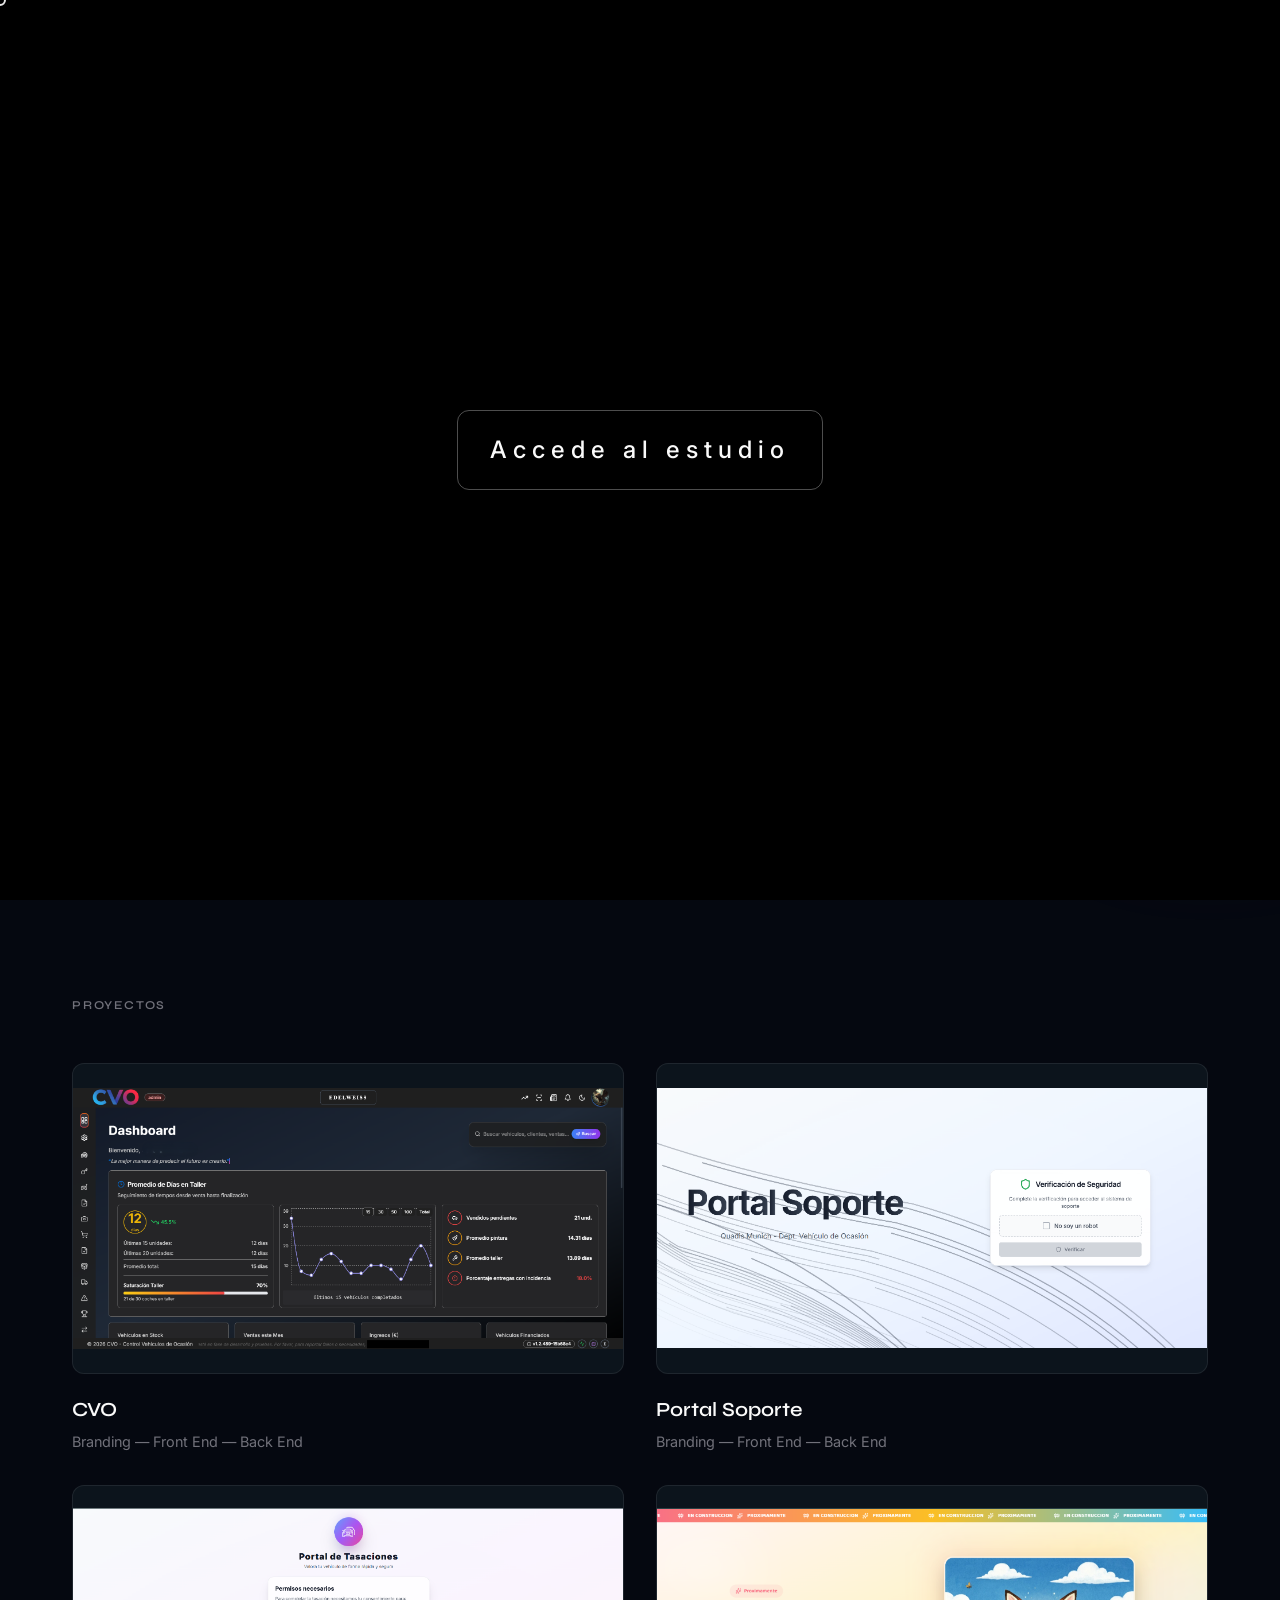
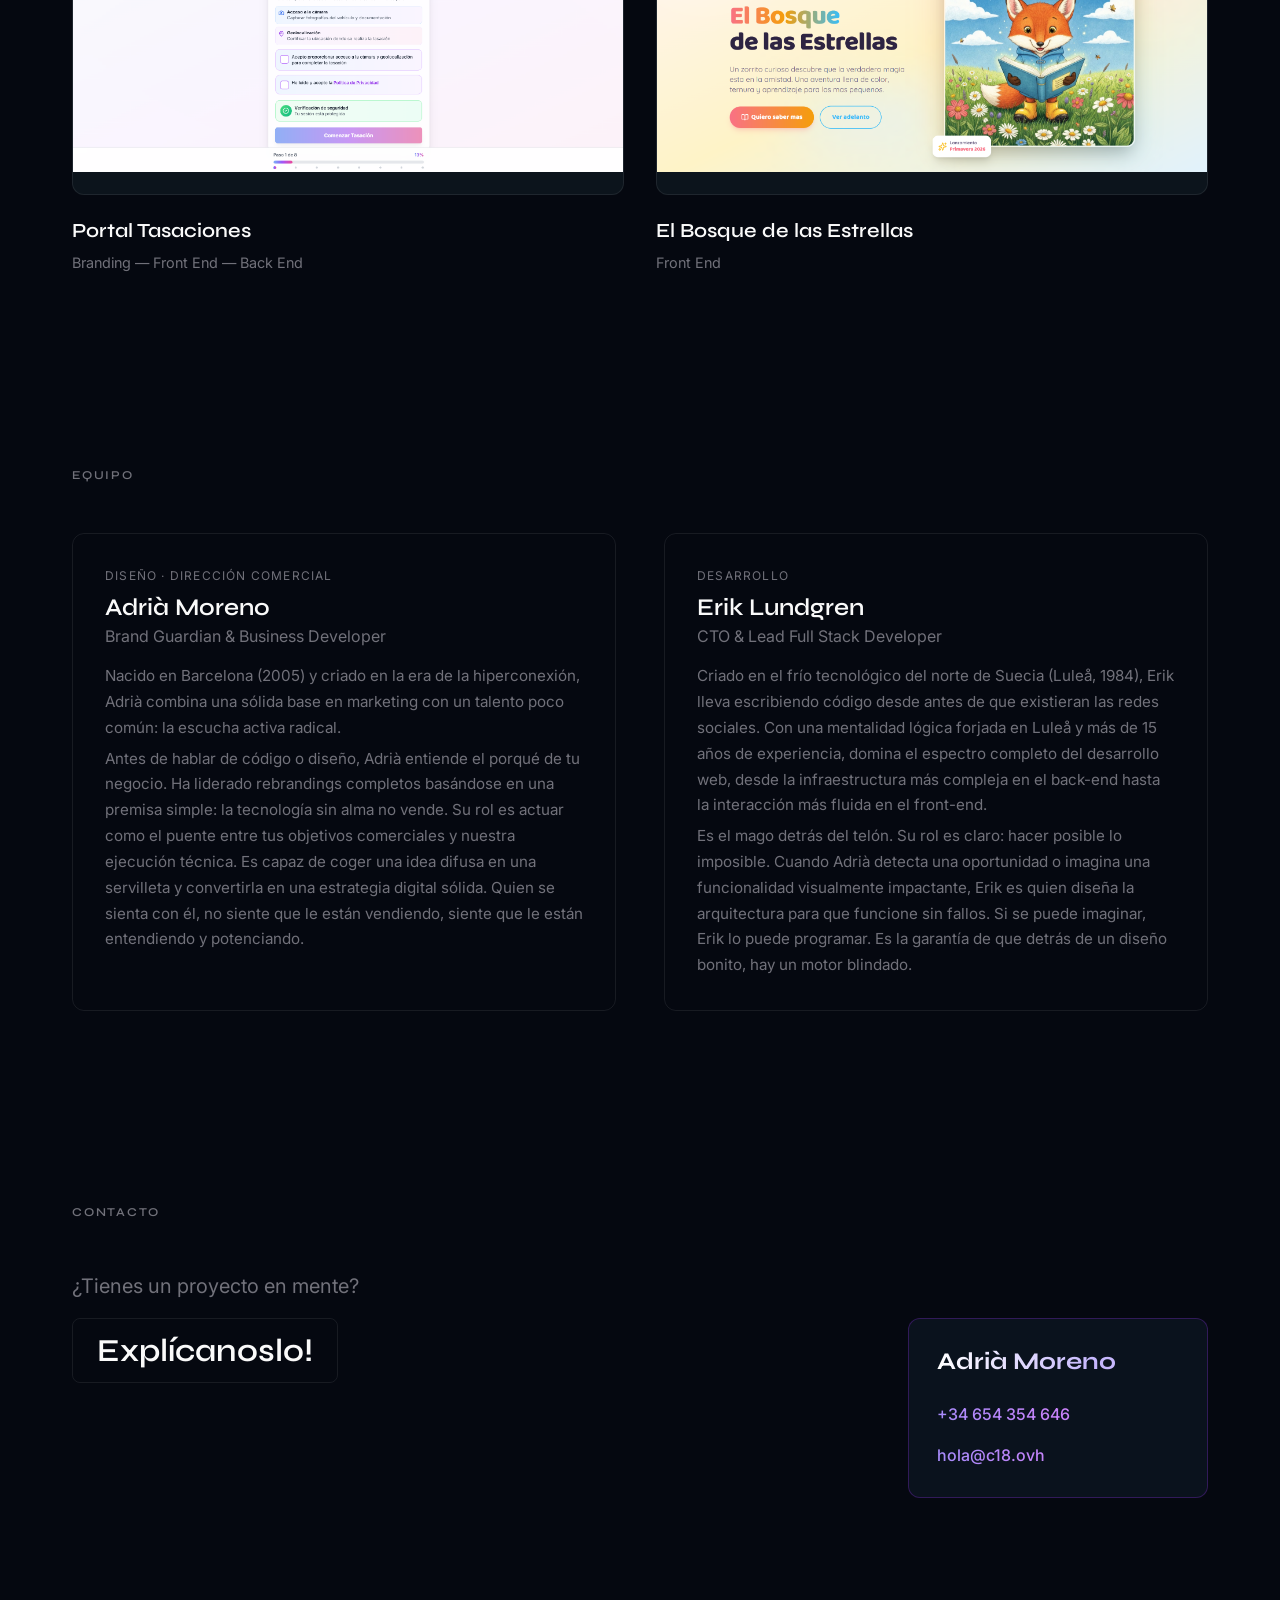
==== index.html @ 1d56a9d2 "Initial commit: portfolio C18 Co-authored-by: Cursor <cursoragent@cursor.com>" ====
<!DOCTYPE html>
<html lang="es">
<head>
  <meta charset="UTF-8">
  <meta name="viewport" content="width=device-width, initial-scale=1.0">
  <title>C18 — Diseño & Desarrollo</title>
  <meta name="description" content="C18. Diseño web por Adrià Moreno. Desarrollo por Erik Lundgren.">
  <link rel="preconnect" href="https://fonts.googleapis.com">
  <link rel="preconnect" href="https://fonts.gstatic.com" crossorigin>
  <link href="https://fonts.googleapis.com/css2?family=Syne:wght@400;500;600;700&family=Inter:wght@400;500&display=swap" rel="stylesheet">
  <link rel="stylesheet" href="styles.css">
</head>
<body id="glitchTarget">
  <div class="smoke-effect" aria-hidden="true">
    <span class="smoke-puff smoke-puff--1"></span>
    <span class="smoke-puff smoke-puff--2"></span>
    <span class="smoke-puff smoke-puff--3"></span>
    <span class="smoke-puff smoke-puff--4"></span>
    <span class="smoke-puff smoke-puff--5"></span>
  </div>
  <div class="cursor" id="cursor"></div>
  <div class="start-overlay" id="startOverlay">
    <video class="start-overlay__video" id="introVideo" muted playsinline loop>
      <source src="intro.mp4" type="video/mp4">
    </video>
    <span class="start-overlay__text">Accede al estudio</span>
  </div>

  <audio id="bgMusic" loop>
    <source src="before_the_dawn.mp3" type="audio/mpeg">
  </audio>

  <div class="audio-controls">
    <button type="button" class="audio-theme-toggle" id="themeToggle" aria-label="Cambiar tema día/noche" title="Modo día / Modo noche">
      <span class="audio-theme-toggle__sun" aria-hidden="true">
        <svg width="16" height="16" viewBox="0 0 24 24" fill="none" stroke="currentColor" stroke-width="2"><circle cx="12" cy="12" r="4"/><path d="M12 2v2M12 20v2M4.93 4.93l1.41 1.41M17.66 17.66l1.41 1.41M2 12h2M20 12h2M6.34 17.66l-1.41 1.41M19.07 4.93l-1.41 1.41"/></svg>
      </span>
      <span class="audio-theme-toggle__moon" aria-hidden="true">
        <svg width="16" height="16" viewBox="0 0 24 24" fill="none" stroke="currentColor" stroke-width="2"><path d="M21 12.79A9 9 0 1 1 11.21 3 7 7 0 0 0 21 12.79z"/></svg>
      </span>
    </button>
    <span class="audio-datetime" id="audioDateTime" aria-hidden="true">00/00/0000 00:00:00:000</span>
    <a href="#" class="audio-login" aria-label="Login">
      <span class="audio-login__icon">
        <svg width="14" height="14" viewBox="0 0 24 24" fill="none" stroke="currentColor" stroke-width="2" stroke-linecap="round" stroke-linejoin="round">
          <path d="M20 21v-2a4 4 0 0 0-4-4H8a4 4 0 0 0-4 4v2"/>
          <circle cx="12" cy="7" r="4"/>
        </svg>
      </span>
      <span class="audio-login__text">Login</span>
    </a>
    <button type="button" class="audio-toggle" id="playBtn" aria-label="Reproducir / Pausar música" title="Reproducir / Pausar música">
      <span class="audio-toggle__play"><span class="audio-toggle__icon">▶</span> Reproducir</span>
      <span class="audio-toggle__pause"><span class="audio-toggle__icon">⏸</span> Pausar</span>
    </button>
    <div class="audio-volume">
      <span class="audio-volume__icon">🔊</span>
      <input type="range" class="audio-volume__slider" id="volumeSlider" min="0" max="100" value="3">
    </div>
  </div>

  <header class="header">
    <a href="#" class="logo">C18</a>
    <nav class="nav">
      <a href="#proyectos" data-section="proyectos">Proyectos</a>
      <a href="#equipo" data-section="equipo">Equipo</a>
      <a href="#contacto" data-section="contacto">Contacto</a>
    </nav>
  </header>

  <main>
    <section class="hero">
      <div class="hero__content">
        <div class="hero__text">
          <h1 class="hero__title">C18</h1>
          <p class="hero__tagline">Diseño & Desarrollo digital</p>
          <p class="hero__desc">Impulsa. Conecta. Escala.</p>
          <p class="hero__desc">En C18, traducimos las necesidades de tu negocio al lenguaje del éxito digital. Olvida los tecnicismos; nosotros nos encargamos de la maquinaria para que tú solo te preocupes de crecer. Soluciones web 100% a medida, diseñadas no solo para ser vistas, sino para convencer.</p>
          <p class="hero__desc">C18: Donde tu negocio se hace grande.</p>
          <a href="#proyectos" class="hero__cta">Ver proyectos</a>
        </div>
        <div class="hero__cloud" id="heroCloud" aria-hidden="true"></div>
      </div>
    </section>

    <section id="proyectos" class="proyectos">
      <h2 class="section__title">Proyectos</h2>
      <div class="proyectos__grid">
        <a href="https://www.controlvo.ovh" class="proyecto" target="_blank" rel="noopener">
          <div class="proyecto__img">
            <img src="images/proyecto-cvo.png" alt="Captura CVO - controlvo.ovh" onerror="this.onerror=null;this.style.display='none';if(this.nextElementSibling)this.nextElementSibling.style.display='block'">
            <div class="proyecto__placeholder" style="display:none"></div>
          </div>
          <h3 class="proyecto__titulo">CVO</h3>
          <p class="proyecto__desc">Branding — Front End — Back End</p>
        </a>
        <a href="https://www.controlvo.ovh/soporte" class="proyecto" target="_blank" rel="noopener">
          <div class="proyecto__img">
            <img src="images/proyecto-soporte.png" alt="Captura Portal Soporte - controlvo.ovh/soporte" onerror="this.onerror=null;this.style.display='none';if(this.nextElementSibling)this.nextElementSibling.style.display='block'">
            <div class="proyecto__placeholder" style="display:none"></div>
          </div>
          <h3 class="proyecto__titulo">Portal Soporte</h3>
          <p class="proyecto__desc">Branding — Front End — Back End</p>
        </a>
        <a href="https://controlvo.ovh/tasacion/wa7jt6wu" class="proyecto" target="_blank" rel="noopener">
          <div class="proyecto__img">
            <img src="images/proyecto-tasaciones.png" alt="Captura Portal Tasaciones - controlvo.ovh" onerror="this.onerror=null;this.style.display='none';if(this.nextElementSibling)this.nextElementSibling.style.display='block'">
            <div class="proyecto__placeholder" style="display:none"></div>
          </div>
          <h3 class="proyecto__titulo">Portal Tasaciones</h3>
          <p class="proyecto__desc">Branding — Front End — Back End</p>
        </a>
        <a href="https://v0-creative-book-portal.vercel.app/" class="proyecto" target="_blank" rel="noopener">
          <div class="proyecto__img">
            <img src="images/proyecto-bosque.png" alt="El Bosque de las Estrellas" onerror="this.onerror=null;this.style.display='none';if(this.nextElementSibling)this.nextElementSibling.style.display='block'">
            <div class="proyecto__placeholder" style="display:none"></div>
          </div>
          <h3 class="proyecto__titulo">El Bosque de las Estrellas</h3>
          <p class="proyecto__desc">Front End</p>
        </a>
      </div>
    </section>

    <section id="equipo" class="equipo">
      <h2 class="section__title">Equipo</h2>
      <div class="equipo__grid">
        <div class="equipo__card">
          <span class="equipo__rol">Diseño · Dirección comercial</span>
          <h3 class="equipo__nombre">Adrià Moreno</h3>
          <p class="equipo__subtitulo">Brand Guardian & Business Developer</p>
          <p class="equipo__bio">Nacido en Barcelona (2005) y criado en la era de la hiperconexión, Adrià combina una sólida base en marketing con un talento poco común: la escucha activa radical.</p>
          <p class="equipo__bio">Antes de hablar de código o diseño, Adrià entiende el porqué de tu negocio. Ha liderado rebrandings completos basándose en una premisa simple: la tecnología sin alma no vende. Su rol es actuar como el puente entre tus objetivos comerciales y nuestra ejecución técnica. Es capaz de coger una idea difusa en una servilleta y convertirla en una estrategia digital sólida. Quien se sienta con él, no siente que le están vendiendo, siente que le están entendiendo y potenciando.</p>
        </div>
        <div class="equipo__card">
          <span class="equipo__rol">Desarrollo</span>
          <h3 class="equipo__nombre">Erik Lundgren</h3>
          <p class="equipo__subtitulo">CTO & Lead Full Stack Developer</p>
          <p class="equipo__bio">Criado en el frío tecnológico del norte de Suecia (Luleå, 1984), Erik lleva escribiendo código desde antes de que existieran las redes sociales. Con una mentalidad lógica forjada en Luleå y más de 15 años de experiencia, domina el espectro completo del desarrollo web, desde la infraestructura más compleja en el back-end hasta la interacción más fluida en el front-end.</p>
          <p class="equipo__bio">Es el mago detrás del telón. Su rol es claro: hacer posible lo imposible. Cuando Adrià detecta una oportunidad o imagina una funcionalidad visualmente impactante, Erik es quien diseña la arquitectura para que funcione sin fallos. Si se puede imaginar, Erik lo puede programar. Es la garantía de que detrás de un diseño bonito, hay un motor blindado.</p>
        </div>
      </div>
    </section>

    <section id="contacto" class="contacto">
      <h2 class="section__title">Contacto</h2>
      <p class="contacto__texto">¿Tienes un proyecto en mente?</p>
      <div class="contacto__row">
        <button type="button" class="contacto__cta" id="abrirFormulario">Explícanoslo!</button>
        <div class="contacto__card">
          <div class="contacto__card-inner">
            <p class="contacto__card-nombre">Adrià Moreno</p>
            <div class="contacto__card-datos">
              <a href="tel:+34654354646" class="contacto__card-link">+34 654 354 646</a>
              <a href="mailto:hola@c18.ovh" class="contacto__card-link">hola@c18.ovh</a>
            </div>
          </div>
        </div>
      </div>
    </section>

  <div class="form-overlay" id="formOverlay">
    <div class="form-modal" id="formModal">
      <button type="button" class="form-modal__cerrar" id="cerrarFormulario" aria-label="Cerrar">×</button>
      <div class="form-modal__content" id="formContent">
      <h3 class="form-modal__titulo">Cuéntanos tu proyecto</h3>
      <form class="form-contacto" id="formContacto">
        <div class="form__campo">
          <label for="nombre">Nombre / Empresa</label>
          <input type="text" id="nombre" name="nombre" required placeholder="Tu nombre o nombre de la empresa">
        </div>
        <div class="form__campo">
          <label for="email">Email</label>
          <input type="email" id="email" name="email" required placeholder="tu@email.com">
        </div>
        <div class="form__campo">
          <label for="tipoNegocio">Tipo de negocio</label>
          <div class="form__select-wrapper">
            <input type="text" class="form__select-search" id="tipoNegocioSearch" placeholder="Buscar o seleccionar..." autocomplete="off">
            <div class="form__select-options" id="tipoNegocioOptions">
              <div class="form__select-option" data-value="Retail">Retail</div>
              <div class="form__select-option" data-value="E-commerce">E-commerce</div>
              <div class="form__select-option" data-value="Servicios profesionales">Servicios profesionales</div>
              <div class="form__select-option" data-value="Restauración">Restauración</div>
              <div class="form__select-option" data-value="Salud">Salud</div>
              <div class="form__select-option" data-value="Educación">Educación</div>
              <div class="form__select-option" data-value="Inmobiliaria">Inmobiliaria</div>
              <div class="form__select-option" data-value="Tecnología">Tecnología</div>
              <div class="form__select-option" data-value="Agencia / Marketing">Agencia / Marketing</div>
              <div class="form__select-option" data-value="Startup">Startup</div>
              <div class="form__select-option" data-value="Automoción">Automoción</div>
              <div class="form__select-option" data-value="Hostelería">Hostelería</div>
              <div class="form__select-option" data-value="Construcción">Construcción</div>
              <div class="form__select-option" data-value="Otro">Otro</div>
            </div>
          </div>
          <input type="hidden" name="tipoNegocio" id="tipoNegocio" required>
        </div>
        <div class="form__campo form__campo--mensaje">
          <label for="mensaje">Mensaje</label>
          <textarea id="mensaje" name="mensaje" rows="4" required placeholder="Cuéntanos sobre tu proyecto..."></textarea>
        </div>
        <div class="form__captcha">
          <label class="form__captcha-box">
            <input type="checkbox" name="captcha" required>
            <span class="form__captcha-check">✓</span>
            <span class="form__captcha-text">No soy un robot</span>
          </label>
        </div>
        <div class="form__campo form__privacidad">
          <label class="form__privacidad-box">
            <input type="checkbox" name="privacidad" required>
            <span class="form__privacidad-check">✓</span>
            <span class="form__privacidad-text">He leído y acepto la <a href="#" class="form__link">Política de Privacidad</a>.</span>
          </label>
        </div>
        <button type="submit" class="form__enviar">Enviar</button>
      </form>
      </div>
      <div class="form-success" id="formSuccess">
        <div class="form-success__icon">✓</div>
        <p class="form-success__titulo">¡Gracias!</p>
        <p class="form-success__texto">Te contactaremos pronto.</p>
      </div>
    </div>
  </div>
  </main>

  <footer class="footer">
    <span class="footer__logo">C18</span>
    <span class="footer__credits">Impulsa. Conecta. Escala.</span>
    <span class="footer__copy">© <span id="year"></span></span>
  </footer>

  <script src="main.js"></script>
</body>
</html>
---- styles.css ----
/* ─── Variables ─── */
:root {
  --bg: #050810;
  --bg-sea: #08101a;
  --bg-elevated: #0c141c;
  --text: #fafafa;
  --text-muted: #71717a;
  --border: rgba(255, 255, 255, 0.08);
  --accent: #fff;
  --font-display: 'Syne', sans-serif;
  --font-body: 'Inter', -apple-system, sans-serif;
  --transition: 0.2s ease;
}

[data-theme="light"] {
  --bg: #f8fafc;
  --bg-sea: #f1f5f9;
  --bg-elevated: #ffffff;
  --text: #0f172a;
  --text-muted: #64748b;
  --border: rgba(0, 0, 0, 0.1);
  --accent: #0f172a;
}

[data-theme="light"] body::before {
  background:
    radial-gradient(ellipse 120% 80% at 50% 100%, rgba(148, 163, 184, 0.3) 0%, transparent 50%),
    radial-gradient(ellipse 80% 60% at 80% 20%, rgba(148, 163, 184, 0.15) 0%, transparent 40%),
    linear-gradient(180deg, #f1f5f9 0%, #f8fafc 40%, #e2e8f0 100%);
}

[data-theme="light"] .cursor {
  border-color: rgba(15, 23, 42, 0.8);
  box-shadow: 0 0 0 1px rgba(255, 255, 255, 0.9);
}

[data-theme="light"] .cursor.hover {
  border-color: rgba(138, 43, 226, 0.9);
}

[data-theme="light"] .header {
  background: rgba(248, 250, 252, 0.9);
}

[data-theme="light"] .form-overlay {
  background: rgba(248, 250, 252, 0.8);
}

[data-theme="light"] .form-modal {
  background: rgba(255, 255, 255, 0.96);
  border-color: rgba(0, 0, 0, 0.08);
}

[data-theme="light"] .form__select-options {
  background: rgba(255, 255, 255, 0.98);
}

[data-theme="light"] .contacto__card {
  background: rgba(255, 255, 255, 0.95);
}

[data-theme="light"] .start-overlay {
  background: #f8fafc;
}

[data-theme="light"] .form__campo input,
[data-theme="light"] .form__campo textarea {
  background: rgba(15, 23, 42, 0.04);
  border-color: rgba(0, 0, 0, 0.15);
}

[data-theme="light"] .form__captcha-box,
[data-theme="light"] .form__privacidad-box {
  background: rgba(15, 23, 42, 0.04);
  border-color: rgba(0, 0, 0, 0.1);
}

[data-theme="light"] .form__select-option:hover {
  background: rgba(15, 23, 42, 0.06);
}

/* ─── Reset ─── */
*, *::before, *::after {
  box-sizing: border-box;
  margin: 0;
  padding: 0;
}

html {
  scroll-behavior: smooth;
}

body {
  font-family: var(--font-body);
  font-size: 16px;
  line-height: 1.6;
  color: var(--text);
  background: var(--bg);
  -webkit-font-smoothing: antialiased;
  cursor: none;
  position: relative;
}

/* ─── Efecto humo: sale desde la derecha y fluye hacia la izquierda ─── */
.smoke-effect {
  position: fixed;
  top: 0;
  right: 0;
  width: 65%;
  height: 100%;
  overflow: visible;
  pointer-events: none;
  z-index: 1;
}

.smoke-puff {
  position: absolute;
  border-radius: 50%;
  filter: blur(80px);
  transform-origin: right center;
}

.smoke-puff--1 {
  width: 420px;
  height: 240px;
  background: radial-gradient(ellipse 60% 80% at 90% 50%, rgba(192, 132, 252, 0.72) 0%, rgba(167, 139, 250, 0.42) 35%, transparent 65%);
  top: 20%;
  right: 0;
  animation: smokeFlow1 12s ease-in-out infinite;
}

.smoke-puff--2 {
  width: 480px;
  height: 260px;
  background: radial-gradient(ellipse 55% 75% at 85% 50%, rgba(167, 139, 250, 0.68) 0%, rgba(139, 92, 246, 0.38) 40%, transparent 70%);
  top: 45%;
  right: 0;
  animation: smokeFlow2 14s ease-in-out infinite 1.5s;
}

.smoke-puff--3 {
  width: 380px;
  height: 220px;
  background: radial-gradient(ellipse 50% 70% at 92% 50%, rgba(196, 181, 253, 0.68) 0%, rgba(167, 139, 250, 0.38) 45%, transparent 70%);
  bottom: 30%;
  right: 0;
  animation: smokeFlow3 11s ease-in-out infinite 3s;
}

.smoke-puff--4 {
  width: 360px;
  height: 200px;
  background: radial-gradient(ellipse 45% 65% at 88% 50%, rgba(139, 92, 246, 0.72) 0%, rgba(192, 132, 252, 0.4) 50%, transparent 70%);
  top: 65%;
  right: 0;
  animation: smokeFlow1 13s ease-in-out infinite 2s reverse;
}

.smoke-puff--5 {
  width: 440px;
  height: 250px;
  background: radial-gradient(ellipse 58% 78% at 90% 50%, rgba(167, 139, 250, 0.65) 0%, rgba(139, 92, 246, 0.35) 45%, transparent 68%);
  top: 30%;
  right: 0;
  animation: smokeFlow2 15s ease-in-out infinite 0.5s;
}

@keyframes smokeFlow1 {
  0% { transform: translate(0, 0) scale(0.9); opacity: 0.5; }
  15% { transform: translate(-25vw, -15px) scale(1.05); opacity: 0.85; }
  50% { transform: translate(-45vw, 25px) scale(1.1); opacity: 0.7; }
  85% { transform: translate(-60vw, -10px) scale(1); opacity: 0.35; }
  100% { transform: translate(-65vw, 0) scale(0.95); opacity: 0.12; }
}

@keyframes smokeFlow2 {
  0% { transform: translate(0, 0) scale(0.85); opacity: 0.45; }
  20% { transform: translate(-28vw, 20px) scale(1.08); opacity: 0.9; }
  55% { transform: translate(-48vw, -25px) scale(1.12); opacity: 0.7; }
  90% { transform: translate(-62vw, 15px) scale(1.02); opacity: 0.25; }
  100% { transform: translate(-65vw, 0) scale(0.95); opacity: 0.08; }
}

@keyframes smokeFlow3 {
  0% { transform: translate(0, 0) scale(0.8); opacity: 0.5; }
  25% { transform: translate(-22vw, -20px) scale(1.02); opacity: 0.8; }
  60% { transform: translate(-42vw, 30px) scale(1.08); opacity: 0.6; }
  100% { transform: translate(-65vw, -5px) scale(0.98); opacity: 0.15; }
}

[data-theme="light"] .smoke-puff--1 { background: radial-gradient(ellipse 60% 80% at 90% 50%, rgba(192, 132, 252, 0.7) 0%, rgba(167, 139, 250, 0.42) 35%, transparent 65%); }
[data-theme="light"] .smoke-puff--2 { background: radial-gradient(ellipse 55% 75% at 85% 50%, rgba(167, 139, 250, 0.65) 0%, rgba(139, 92, 246, 0.38) 40%, transparent 70%); }
[data-theme="light"] .smoke-puff--3 { background: radial-gradient(ellipse 50% 70% at 92% 50%, rgba(196, 181, 253, 0.65) 0%, rgba(167, 139, 250, 0.35) 45%, transparent 70%); }
[data-theme="light"] .smoke-puff--4 { background: radial-gradient(ellipse 45% 65% at 88% 50%, rgba(139, 92, 246, 0.7) 0%, rgba(192, 132, 252, 0.4) 50%, transparent 70%); }
[data-theme="light"] .smoke-puff--5 { background: radial-gradient(ellipse 58% 78% at 90% 50%, rgba(167, 139, 250, 0.6) 0%, rgba(139, 92, 246, 0.32) 45%, transparent 68%); }

@media (pointer: coarse) {
  body { cursor: auto; }
}

/* ─── Efecto glitch suave (cada 45s) ─── */
body.glitch {
  animation: glitch 0.35s ease-out;
}

body.glitch::after {
  content: '';
  position: fixed;
  inset: 0;
  z-index: 9998;
  pointer-events: none;
  animation: glitchOverlay 0.35s ease-out;
}

@keyframes glitch {
  0% { transform: translate(0) skew(0deg); }
  25% { transform: translate(-2px, 1px) skew(-0.3deg); }
  50% { transform: translate(2px, -1px) skew(0.3deg); }
  75% { transform: translate(-1px, 2px) skew(0.2deg); }
  100% { transform: translate(0) skew(0deg); }
}

@keyframes glitchOverlay {
  0%, 100% { opacity: 0; background: transparent; }
  50% { opacity: 0.04; background: rgba(255, 255, 255, 0.5); }
}

/* ─── Fondo: mar negro en calma ─── */
body::before {
  content: '';
  position: fixed;
  inset: 0;
  z-index: -1;
  background:
    radial-gradient(ellipse 120% 80% at 50% 100%, rgba(10, 30, 50, 0.4) 0%, transparent 50%),
    radial-gradient(ellipse 80% 60% at 80% 20%, rgba(15, 45, 70, 0.15) 0%, transparent 40%),
    linear-gradient(180deg, #08101a 0%, #050810 40%, #030508 100%);
  pointer-events: none;
}

/* ─── Cursor personalizado ─── */
.cursor {
  position: fixed;
  width: 12px;
  height: 12px;
  border: 2px solid rgba(255, 255, 255, 0.9);
  border-radius: 50%;
  pointer-events: none;
  z-index: 10001;
  transform: translate(-50%, -50%);
  transition: width 0.2s, height 0.2s, border-color 0.2s;
  box-shadow: 0 0 0 1px rgba(0, 0, 0, 0.8);
}

.cursor.hover {
  width: 32px;
  height: 32px;
  border: 2px solid rgba(138, 43, 226, 0.95);
  box-shadow: 0 0 0 1px rgba(0, 0, 0, 0.8), 0 0 15px rgba(138, 43, 226, 0.5);
}

@media (pointer: coarse) {
  .cursor { display: none; }
}

/* ─── Overlay inicio (audio) ─── */
.start-overlay {
  position: fixed;
  inset: 0;
  z-index: 9999;
  display: flex;
  align-items: center;
  justify-content: center;
  background: #000;
  cursor: none;
  transition: opacity 0.6s ease, visibility 0.6s ease;
}

.start-overlay.hidden {
  opacity: 0;
  visibility: hidden;
  pointer-events: none;
}

.start-overlay__video {
  position: absolute;
  inset: 0;
  width: 100%;
  height: 100%;
  object-fit: cover;
}

.start-overlay__text {
  position: relative;
  z-index: 1;
  font-size: 1.5rem;
  font-weight: 500;
  color: var(--text);
  letter-spacing: 0.25em;
  padding: 1.25rem 2rem;
  border: 1px solid rgba(255, 255, 255, 0.3);
  border-radius: 12px;
  background: transparent;
  transition: transform 0.3s ease, border-color var(--transition), box-shadow var(--transition), background var(--transition);
}

.start-overlay__text:hover {
  transform: translateY(-4px);
  background: rgba(0, 0, 0, 0.4);
  border-color: rgba(138, 43, 226, 0.5);
  box-shadow: 0 8px 32px rgba(0, 0, 0, 0.3), 0 0 24px rgba(138, 43, 226, 0.2);
}

/* ─── Audio controls ─── */
.audio-controls {
  position: fixed;
  top: 0;
  bottom: 0;
  left: -200px;
  margin: auto 0;
  height: fit-content;
  transform: rotate(-90deg);
  transform-origin: center center;
  z-index: 50;
  display: flex;
  flex-direction: row;
  align-items: center;
  justify-content: center;
  gap: 1rem;
}

.audio-toggle {
  padding: 0.5rem 0.75rem;
  min-width: 7.5rem;
  display: flex;
  align-items: center;
  justify-content: center;
  background: none;
  border: none;
  color: var(--text-muted);
  font-size: 0.85rem;
  font-family: var(--font-body);
  cursor: none;
  opacity: 0.7;
  transition: opacity var(--transition);
}

.audio-toggle:hover {
  opacity: 1;
}

.audio-theme-toggle {
  display: flex;
  align-items: center;
  justify-content: center;
  width: 28px;
  height: 28px;
  padding: 0;
  background: none;
  border: none;
  color: var(--text-muted);
  cursor: none;
  opacity: 0.8;
  transition: opacity var(--transition);
}

.audio-theme-toggle:hover {
  opacity: 1;
}

.audio-theme-toggle__moon {
  display: none;
}

.audio-theme-toggle__sun {
  display: flex;
}

[data-theme="light"] .audio-theme-toggle__moon {
  display: flex;
}

[data-theme="light"] .audio-theme-toggle__sun {
  display: none;
}

.audio-datetime {
  font-family: ui-monospace, 'Cascadia Code', 'Source Code Pro', Menlo, Consolas, monospace;
  font-size: 0.8rem;
  color: var(--text-muted);
  opacity: 0.7;
  white-space: nowrap;
  padding: 0.5rem 0;
  margin-right: 1rem;
}

.audio-login {
  display: inline-flex;
  align-items: center;
  gap: 0.35rem;
  padding: 0.5rem 0;
  color: var(--text-muted);
  font-size: 0.85rem;
  font-family: var(--font-body);
  text-decoration: none;
  opacity: 0.7;
  transition: opacity var(--transition);
  white-space: nowrap;
}

.audio-login:hover {
  opacity: 1;
}

.audio-login__icon {
  display: flex;
  align-items: center;
  justify-content: center;
}

.audio-login__icon svg {
  width: 14px;
  height: 14px;
}

.audio-toggle__play,
.audio-toggle__pause {
  display: inline-flex;
  align-items: center;
  gap: 0.35rem;
  white-space: nowrap;
}

.audio-toggle__pause { display: none; }
.audio-toggle.playing .audio-toggle__play { display: none; }
.audio-toggle.playing .audio-toggle__pause { display: block; }

.audio-volume {
  display: flex;
  align-items: center;
  gap: 0.35rem;
  opacity: 0.7;
}

.audio-volume__icon {
  font-size: 0.85rem;
}

.audio-volume__slider {
  width: 4rem;
  height: 4px;
  -webkit-appearance: none;
  background: var(--border);
  border-radius: 2px;
}

.audio-volume__slider::-webkit-slider-thumb {
  -webkit-appearance: none;
  width: 10px;
  height: 10px;
  background: var(--text-muted);
  border-radius: 50%;
  cursor: none;
}

.audio-volume__slider::-moz-range-thumb {
  width: 10px;
  height: 10px;
  background: var(--text-muted);
  border: none;
  border-radius: 50%;
  cursor: none;
}

a, button, .proyecto, .form-overlay {
  cursor: none;
}

a {
  color: inherit;
  text-decoration: none;
  transition: color var(--transition), opacity var(--transition);
}

a:hover {
  color: var(--text-muted);
}

img {
  max-width: 100%;
  height: auto;
}

/* ─── Header ─── */
.header {
  position: fixed;
  top: 0;
  left: 0;
  right: 0;
  z-index: 100;
  display: flex;
  justify-content: space-between;
  align-items: center;
  padding: 1.5rem 2rem;
  background: rgba(5, 8, 16, 0.85);
  backdrop-filter: blur(12px);
  border-bottom: 1px solid var(--border);
}

.logo {
  font-family: var(--font-display);
  font-weight: 700;
  font-size: 1.25rem;
}

.nav {
  display: flex;
  gap: 2rem;
}

.nav a {
  font-size: 0.9rem;
  font-weight: 500;
  color: var(--text-muted);
  transition: color var(--transition), text-shadow var(--transition);
}

.nav a:hover {
  color: var(--text);
}

.nav a.active {
  color: var(--text);
  text-shadow: 0 0 20px rgba(255, 255, 255, 0.25);
}

/* ─── Main ─── */
main {
  padding-bottom: 3rem;
}

/* ─── Hero ─── */
.hero {
  min-height: 100vh;
  display: flex;
  flex-direction: column;
  justify-content: center;
  padding: 8rem 2rem 4rem;
  max-width: 1200px;
  margin: 0 auto;
}

.hero__content {
  display: flex;
  align-items: center;
  justify-content: space-between;
  gap: 4rem;
  width: 100%;
}

.hero__text {
  flex: 1;
  max-width: 550px;
}

.hero__cloud {
  flex: 1;
  position: relative;
  min-height: 320px;
  max-width: 420px;
}

.hero__cloud-word {
  position: absolute;
  font-size: 0.85rem;
  color: var(--text-muted);
  opacity: 0;
  white-space: nowrap;
  transition: opacity 1.2s ease;
  pointer-events: none;
}

.hero__cloud-word.visible {
  opacity: 0.6;
}

@keyframes cloudFloat {
  0%, 100% { transform: translate(0, 0); }
  25% { transform: translate(5px, -8px); }
  50% { transform: translate(-4px, 5px); }
  75% { transform: translate(7px, 3px); }
}

.hero__cloud-word.fade-out {
  opacity: 1 !important;
  color: rgba(255, 255, 255, 0.95) !important;
  text-shadow: 0 0 24px rgba(255, 255, 255, 0.4);
  transition: opacity 0.2s ease;
}

.hero__cloud-word.c18 {
  font-family: var(--font-display);
  font-weight: 700;
  color: rgba(255, 255, 255, 0.4);
  font-size: 2.55rem;
}

@media (max-width: 900px) {
  .hero__content {
    flex-direction: column;
  }
  .hero__cloud {
    min-height: 200px;
    width: 100%;
    max-width: 100%;
  }
}

.hero__title {
  font-family: var(--font-display);
  font-size: clamp(4rem, 12vw, 9rem);
  font-weight: 700;
  letter-spacing: -0.04em;
  line-height: 0.95;
  margin-bottom: 1rem;
  opacity: 0;
  animation: fadeUp 0.8s ease forwards;
}

.hero__tagline {
  font-size: 1.25rem;
  color: var(--text-muted);
  margin-bottom: 0.5rem;
  opacity: 0;
  animation: fadeUp 0.8s ease 0.15s forwards;
}

.hero__desc {
  font-size: 1.1rem;
  color: var(--text-muted);
  max-width: 500px;
  margin-bottom: 1rem;
  opacity: 0;
  animation: fadeUp 0.8s ease 0.3s forwards;
}

.hero__desc:last-of-type {
  margin-bottom: 2rem;
}

.hero__cta {
  display: inline-flex;
  align-items: center;
  gap: 0.5rem;
  font-weight: 500;
  padding: 0.75rem 1.5rem;
  border: 1px solid var(--border);
  border-radius: 8px;
  transition: background var(--transition), border-color var(--transition);
  opacity: 0;
  animation: fadeUp 0.8s ease 0.45s forwards;
}

.hero__cta:hover {
  background: var(--bg-elevated);
  border-color: rgba(255, 255, 255, 0.2);
  color: var(--text);
}

@keyframes fadeUp {
  from {
    opacity: 0;
    transform: translateY(20px);
  }
  to {
    opacity: 1;
    transform: translateY(0);
  }
}

/* ─── Section base ─── */
section {
  padding: 6rem 2rem;
  max-width: 1200px;
  margin: 0 auto;
}

.section__title {
  font-family: var(--font-display);
  font-size: 0.75rem;
  font-weight: 600;
  text-transform: uppercase;
  letter-spacing: 0.15em;
  color: var(--text-muted);
  margin-bottom: 3rem;
}

/* ─── Proyectos ─── */
.proyectos__grid {
  display: grid;
  grid-template-columns: repeat(2, 1fr);
  gap: 2rem;
}

@media (max-width: 768px) {
  .proyectos__grid {
    grid-template-columns: 1fr;
  }
}

.proyecto {
  opacity: 0;
  transform: translateY(24px);
  transition: opacity 0.5s ease, transform 0.3s ease;
}

.proyecto.visible {
  opacity: 1;
  transform: translateY(0);
}

.proyecto__img {
  aspect-ratio: 16 / 9;
  background: var(--bg-elevated);
  border-radius: 12px;
  overflow: hidden;
  margin-bottom: 1.25rem;
  border: 1px solid var(--border);
  transition: border-color var(--transition), box-shadow var(--transition), transform var(--transition);
}

.proyecto__img img {
  width: 100%;
  height: 100%;
  object-fit: contain;
  display: block;
  transition: transform 0.4s ease;
}

.proyecto__placeholder {
  width: 100%;
  height: 100%;
  background: linear-gradient(135deg, rgba(20, 40, 60, 0.5) 0%, rgba(10, 25, 40, 0.3) 100%);
}

.proyecto:hover {
  transform: translateY(-4px);
}

.proyecto:hover .proyecto__img {
  border-color: rgba(138, 43, 226, 0.4);
  box-shadow: 0 8px 32px rgba(0, 0, 0, 0.4);
}

.proyecto:hover .proyecto__img img {
  transform: scale(1.06);
}

.proyecto__titulo {
  font-family: var(--font-display);
  font-size: 1.25rem;
  font-weight: 600;
  margin-bottom: 0.25rem;
}

.proyecto__desc {
  font-size: 0.9rem;
  color: var(--text-muted);
}

.proyecto__link {
  font-size: 0.85rem;
  margin-top: 0.25rem;
}

.proyecto__link a {
  color: var(--text-muted);
}

.proyecto__link a:hover {
  color: var(--text);
}

/* ─── Equipo ─── */
.equipo__grid {
  display: grid;
  grid-template-columns: repeat(2, 1fr);
  gap: 3rem;
}

@media (max-width: 768px) {
  .equipo__grid {
    grid-template-columns: 1fr;
  }
}

.equipo__card {
  padding: 2rem;
  border: 1px solid var(--border);
  border-radius: 12px;
  transition: border-color var(--transition);
}

.equipo__card:hover {
  border-color: rgba(255, 255, 255, 0.12);
}

.equipo__rol {
  display: block;
  font-size: 0.75rem;
  text-transform: uppercase;
  letter-spacing: 0.1em;
  color: var(--text-muted);
  margin-bottom: 0.5rem;
}

.equipo__nombre {
  font-family: var(--font-display);
  font-size: 1.5rem;
  font-weight: 600;
  margin-bottom: 0;
  line-height: 1.2;
  color: var(--text);
}

.equipo__subtitulo {
  font-size: 1rem;
  font-weight: 400;
  color: var(--text-muted);
  margin-top: 0.15rem;
  margin-bottom: 1rem;
  line-height: 1.4;
}

.equipo__bio {
  font-size: 0.95rem;
  color: var(--text-muted);
  line-height: 1.7;
  margin-bottom: 0.3rem;
}

.equipo__bio:last-child {
  margin-bottom: 0;
}

/* ─── Contacto ─── */
.contacto {
  padding-bottom: 4rem;
}

.contacto__texto {
  font-size: 1.25rem;
  color: var(--text-muted);
  margin-bottom: 1rem;
}

.contacto__row {
  display: flex;
  align-items: flex-start;
  gap: 1rem;
  flex-wrap: wrap;
}

.contacto__cta {
  flex-shrink: 0;
  display: inline-block;
  font-family: var(--font-display);
  font-size: 2rem;
  font-weight: 600;
  padding: 0.75rem 1.5rem;
  background: none;
  border: 1px solid var(--border);
  border-radius: 8px;
  color: var(--text);
  cursor: none;
  transition: background var(--transition), border-color var(--transition);
}

.contacto__cta:hover {
  background: var(--bg-elevated);
  border-color: rgba(138, 43, 226, 0.5);
}

.contacto__card {
  margin-left: auto;
  position: relative;
  min-width: 300px;
  max-width: 360px;
  border-radius: 12px;
  overflow: hidden;
  background: rgba(12, 20, 32, 0.9);
  border: 1px solid rgba(138, 43, 226, 0.3);
  animation: contactoCardPulse 2s ease-in-out infinite;
}

@keyframes contactoCardPulse {
  0%, 100% {
    box-shadow: 0 0 20px rgba(138, 43, 226, 0.2), inset 0 0 30px rgba(138, 43, 226, 0.05);
    border-color: rgba(138, 43, 226, 0.3);
  }
  50% {
    box-shadow: 0 0 40px rgba(138, 43, 226, 0.4), inset 0 0 40px rgba(138, 43, 226, 0.08);
    border-color: rgba(168, 85, 247, 0.5);
  }
}

.contacto__card-inner {
  position: relative;
  padding: 1.5rem 1.75rem;
}

.contacto__card-nombre {
  font-family: var(--font-display);
  font-size: 1.5rem;
  font-weight: 700;
  margin-bottom: 1rem;
  background: linear-gradient(90deg, #fff, #c4b5fd, #e9d5ff, #fff);
  background-size: 200% auto;
  -webkit-background-clip: text;
  background-clip: text;
  -webkit-text-fill-color: transparent;
  animation: contactoNombreGradient 2.5s ease-in-out infinite;
}

@keyframes contactoNombreGradient {
  0%, 100% { background-position: 0% center; }
  50% { background-position: 100% center; }
}

.contacto__card-datos {
  display: flex;
  flex-direction: column;
  gap: 0.5rem;
}

.contacto__card-link {
  font-size: 1rem;
  font-weight: 500;
  text-decoration: none;
  padding: 0.25rem 0;
  background: linear-gradient(90deg, #a78bfa, #e879f9, #f472b6, #a78bfa);
  background-size: 300% auto;
  -webkit-background-clip: text;
  background-clip: text;
  -webkit-text-fill-color: transparent;
  animation: contactoLinkGradient 2s linear infinite;
  transition: filter var(--transition);
}

.contacto__card-link:hover {
  filter: brightness(1.2);
}

@keyframes contactoLinkGradient {
  0% { background-position: 0% center; }
  100% { background-position: 300% center; }
}

/* ─── Form overlay (glass) ─── */
.form-overlay {
  position: fixed;
  inset: 0;
  z-index: 10000;
  display: flex;
  align-items: center;
  justify-content: center;
  padding: 1.5rem;
  box-sizing: border-box;
  background: rgba(5, 8, 16, 0.75);
  backdrop-filter: blur(16px);
  -webkit-backdrop-filter: blur(16px);
  opacity: 0;
  visibility: hidden;
  transition: opacity 0.4s ease, visibility 0.4s ease;
}

.form-overlay.visible {
  opacity: 1;
  visibility: visible;
}

.form-modal {
  position: relative;
  width: 100%;
  max-width: 420px;
  height: 85vh;
  max-height: 600px;
  margin: auto;
  padding: 1rem 1.25rem;
  background: rgba(12, 20, 32, 0.96);
  backdrop-filter: blur(24px);
  -webkit-backdrop-filter: blur(24px);
  border: 1px solid rgba(255, 255, 255, 0.12);
  border-radius: 16px;
  overflow: hidden;
  box-sizing: border-box;
  box-shadow: 0 0 80px rgba(138, 43, 226, 0.25), 0 25px 50px rgba(0, 0, 0, 0.5);
  transition: border-color 0.5s ease, box-shadow 0.5s ease;
}

.form-modal.success {
  border-color: rgba(34, 197, 94, 0.6);
  box-shadow: 0 0 60px rgba(34, 197, 94, 0.25), 0 0 100px rgba(34, 197, 94, 0.15), 0 25px 50px rgba(0, 0, 0, 0.5);
}

.form-modal__content {
  display: flex;
  flex-direction: column;
  height: 100%;
  transition: opacity 0.4s ease, transform 0.4s ease;
  padding-right: 1.75rem;
}

.form-modal.success .form-modal__content {
  opacity: 0;
  transform: scale(0.95);
  pointer-events: none;
  position: absolute;
  inset: 0;
  padding: 1.5rem 2rem;
  border-radius: 16px;
}

.form-success {
  display: flex;
  flex-direction: column;
  align-items: center;
  justify-content: center;
  min-height: 140px;
  padding: 1rem 0;
  border-radius: 16px;
  opacity: 0;
  transform: scale(0.9);
  transition: opacity 0.5s ease 0.2s, transform 0.5s ease 0.2s;
}

.form-modal.success .form-success {
  opacity: 1;
  transform: scale(1);
}

.form-success__icon {
  width: 48px;
  height: 48px;
  display: flex;
  align-items: center;
  justify-content: center;
  font-size: 1.5rem;
  font-weight: 700;
  color: rgba(34, 197, 94, 0.9);
  border: 2px solid rgba(34, 197, 94, 0.5);
  border-radius: 50%;
  box-shadow: 0 0 20px rgba(34, 197, 94, 0.3);
  margin-bottom: 0.75rem;
}

.form-success__titulo {
  font-family: var(--font-display);
  font-size: 1.25rem;
  font-weight: 600;
  color: var(--text);
  margin-bottom: 0.5rem;
}

.form-success__texto {
  font-size: 0.9rem;
  color: var(--text-muted);
}

.form-modal__cerrar {
  position: absolute;
  top: 0.6rem;
  right: 0.6rem;
  width: 36px;
  height: 36px;
  display: flex;
  align-items: center;
  justify-content: center;
  font-size: 1.5rem;
  color: var(--text-muted);
  background: none;
  border: none;
  cursor: none;
  transition: color var(--transition);
}

.form-modal__cerrar:hover {
  color: var(--text);
}

.form-modal__titulo {
  flex-shrink: 0;
  font-family: var(--font-display);
  font-size: 1.1rem;
  font-weight: 600;
  margin-bottom: 0.75rem;
}

.form-contacto {
  width: 100%;
  flex: 1;
  box-sizing: border-box;
  display: flex;
  flex-direction: column;
  min-height: 0;
}

.form__campo {
  margin-bottom: 0.5rem;
}

.form__campo label:not(.form__privacidad-box) {
  display: block;
  font-size: 0.8rem;
  color: var(--text-muted);
  margin-bottom: 0.25rem;
}

.form__campo input[type="text"],
.form__campo input[type="email"],
.form__campo textarea {
  width: 100%;
  padding: 0.5rem 0.75rem;
  background: rgba(255, 255, 255, 0.05);
  border: 1px solid var(--border);
  border-radius: 8px;
  color: var(--text);
  font-size: 1rem;
  font-family: inherit;
  transition: border-color var(--transition);
}

.form__campo input:focus,
.form__campo textarea:focus {
  outline: none;
  border-color: rgba(138, 43, 226, 0.5);
}

.form__campo--mensaje {
  flex: 1;
  display: flex;
  flex-direction: column;
}

.form__campo--mensaje textarea {
  flex: 1;
  resize: none;
  min-height: 120px;
}

.form__select-wrapper {
  position: relative;
}

.form__select-search {
  width: 100%;
}

.form__select-options {
  position: absolute;
  top: 100%;
  left: 0;
  right: 0;
  max-height: 160px;
  overflow-y: auto;
  background: rgba(12, 20, 32, 0.98);
  border: 1px solid var(--border);
  border-radius: 8px;
  margin-top: 4px;
  display: none;
  z-index: 10;
}

.form__select-options.visible {
  display: block;
}

.form__select-option {
  padding: 0.45rem 0.75rem;
  cursor: none;
  transition: background var(--transition);
}

.form__select-option:hover {
  background: rgba(255, 255, 255, 0.08);
}

.form__select-option.hidden {
  display: none;
}

.form__captcha {
  margin-top: auto;
  margin-bottom: 0.4rem;
}

.form__captcha-box {
  display: flex;
  align-items: center;
  gap: 0.4rem;
  width: 100%;
  cursor: none;
  padding: 0.4rem 0.6rem;
  background: rgba(255, 255, 255, 0.03);
  border: 1px solid var(--border);
  border-radius: 6px;
  box-sizing: border-box;
}

.form__captcha-box input {
  display: none;
}

.form__captcha-check {
  flex-shrink: 0;
  width: 16px;
  height: 16px;
  display: flex;
  align-items: center;
  justify-content: center;
  background: rgba(255, 255, 255, 0.1);
  border: 1px solid var(--border);
  border-radius: 4px;
  color: transparent;
  font-size: 0.7rem;
  transition: all var(--transition);
}

.form__captcha-box input:checked + .form__captcha-check {
  background: rgba(138, 43, 226, 0.4);
  border-color: rgba(138, 43, 226, 0.6);
  color: var(--text);
}

.form__captcha-text {
  font-size: 0.8rem;
  color: var(--text-muted);
}

.form__privacidad {
  margin-top: 0;
  margin-bottom: 0.5rem;
}

.form__privacidad-box {
  display: flex;
  align-items: center;
  gap: 0.25rem;
  width: 100%;
  cursor: none;
  padding: 0.4rem 0.6rem;
  background: rgba(255, 255, 255, 0.03);
  border: 1px solid var(--border);
  border-radius: 6px;
  box-sizing: border-box;
}

.form__privacidad-box input {
  display: none;
}

.form__privacidad-check {
  flex-shrink: 0;
  width: 16px;
  height: 16px;
  display: flex;
  align-items: center;
  justify-content: center;
  background: rgba(255, 255, 255, 0.1);
  border: 1px solid var(--border);
  border-radius: 4px;
  color: transparent;
  font-size: 0.65rem;
  transition: all var(--transition);
}

.form__privacidad-box input:checked + .form__privacidad-check {
  background: rgba(138, 43, 226, 0.4);
  border-color: rgba(138, 43, 226, 0.6);
  color: var(--text);
}

.form__privacidad-text {
  font-size: 0.78rem;
  color: var(--text-muted);
}

.form__link {
  color: rgba(138, 43, 226, 0.9);
  text-decoration: underline;
}

.form__link:hover {
  color: rgba(138, 43, 226, 1);
}

.form__enviar {
  width: 100%;
  padding: 0.5rem;
  margin-top: 0.4rem;
  font-family: var(--font-display);
  font-size: 1rem;
  font-weight: 600;
  background: rgba(138, 43, 226, 0.3);
  border: 1px solid rgba(138, 43, 226, 0.5);
  border-radius: 8px;
  color: var(--text);
  cursor: none;
  transition: background var(--transition), border-color var(--transition);
}

.form__enviar:hover {
  background: rgba(138, 43, 226, 0.45);
  border-color: rgba(138, 43, 226, 0.7);
}

/* ─── Footer ─── */
.footer {
  position: fixed;
  bottom: 0;
  left: 0;
  right: 0;
  z-index: 40;
  display: flex;
  flex-wrap: wrap;
  justify-content: space-between;
  align-items: center;
  gap: 0.5rem;
  padding: 1rem;
  border-top: 1px solid var(--border);
  font-size: 0.8rem;
  color: var(--text-muted);
  background: var(--bg);
}

.footer__logo {
  font-family: var(--font-display);
  font-weight: 700;
  color: var(--text);
}

.footer__credits {
  order: 1;
  width: 100%;
  text-align: center;
  animation: footerBreath 3s ease-in-out infinite;
}

@keyframes footerBreath {
  0%, 100% {
    opacity: 0.6;
    text-shadow: 0 0 12px rgba(138, 43, 226, 0.4), 0 0 24px rgba(138, 43, 226, 0.2);
    transform: scale(1);
  }
  50% {
    opacity: 1;
    text-shadow: 0 0 24px rgba(138, 43, 226, 0.8), 0 0 48px rgba(138, 43, 226, 0.4);
    transform: scale(1.03);
  }
}

@media (min-width: 640px) {
  .footer__credits {
    order: 0;
    width: auto;
  }
}

/* ─── Smartphone ─── */
@media (max-width: 600px) {
  .header {
    padding: 1rem 1rem;
  }

  .nav {
    gap: 1.25rem;
  }

  .nav a {
    font-size: 0.8rem;
  }

  .hero {
    padding: 6rem 1rem 3rem;
  }

  .hero__desc {
    font-size: 1rem;
    max-width: 100%;
  }

  section {
    padding: 4rem 1rem;
  }

  .section__title {
    margin-bottom: 2rem;
  }

  .proyectos__grid,
  .equipo__grid {
    gap: 1.5rem;
  }

  .proyecto__titulo {
    font-size: 1.1rem;
  }

  .equipo__card {
    padding: 1.5rem;
  }

  .equipo__nombre {
    font-size: 1.35rem;
  }

  .contacto__row {
    flex-direction: column;
  }

  .contacto__cta {
    font-size: 1.5rem;
    padding: 0.6rem 1.2rem;
  }

  .contacto__card {
    min-width: 100%;
  }

  .form-overlay {
    padding: 0.75rem;
  }

  .form-modal {
    padding: 1.25rem 1.25rem;
    max-width: 100%;
  }

  .form-modal__titulo {
    font-size: 1.2rem;
  }

  .start-overlay__text {
    font-size: 1.1rem;
    padding: 1rem 1.5rem;
    letter-spacing: 0.15em;
  }

  .audio-controls {
    left: 0.75rem;
  }
}
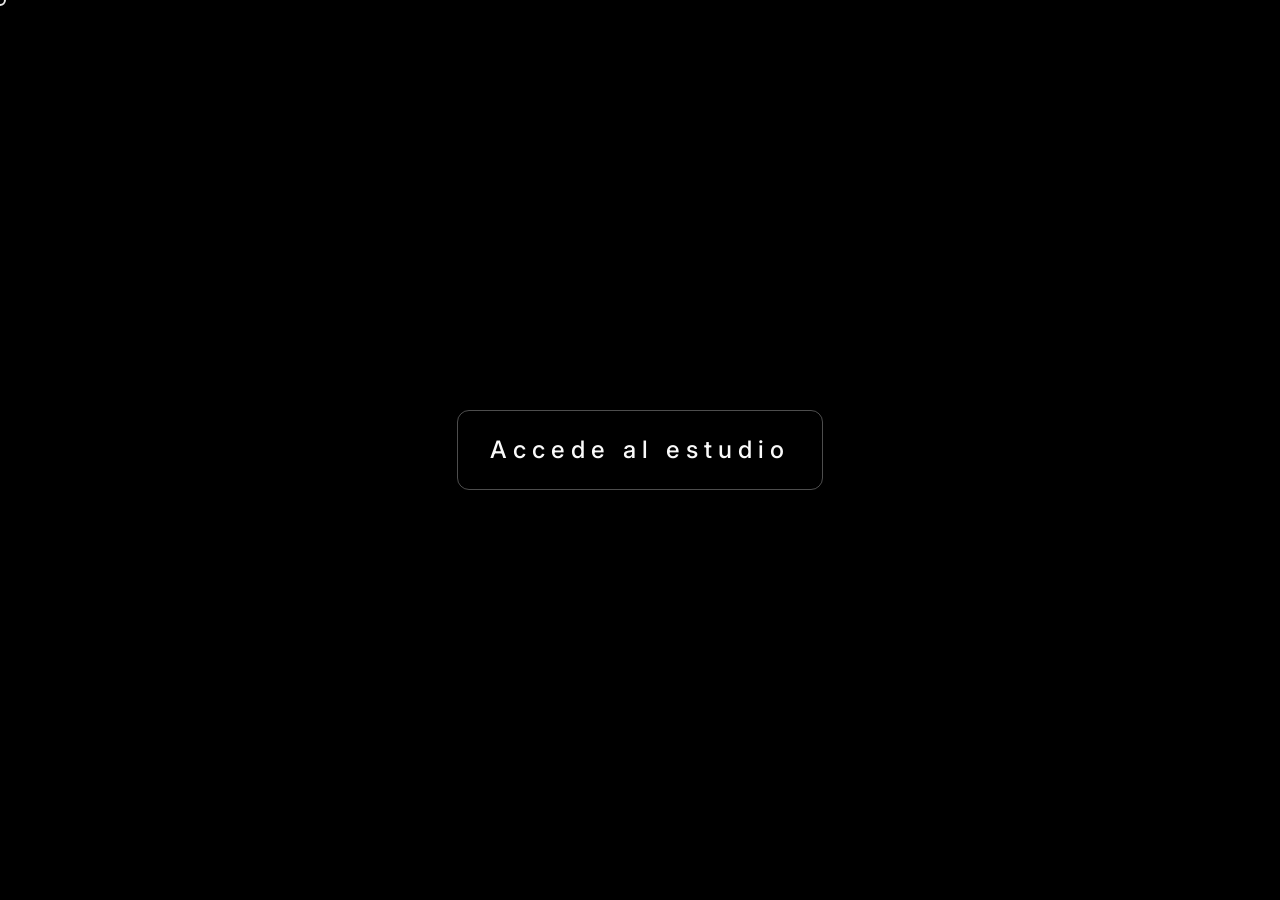
==== commit ebd19e9b: "Glitch RGB, scroll lila, favicon, og-share, metadatos SEO, scroll entre header/footer, mÃ³vil mejora" ====
--- a/index.html
+++ b/index.html
@@ -3,14 +3,109 @@
 <head>
   <meta charset="UTF-8">
   <meta name="viewport" content="width=device-width, initial-scale=1.0">
-  <title>C18 — Diseño & Desarrollo</title>
-  <meta name="description" content="C18. Diseño web por Adrià Moreno. Desarrollo por Erik Lundgren.">
+  <title>C18 — Creación de Webs y Diseño Digital en Catalunya | Agencia Barcelona</title>
+  <meta name="description" content="C18 es la agencia de creación de webs líder en Catalunya. Diseño web a medida, branding y desarrollo full stack en Barcelona. Impulsa tu negocio con soluciones digitales que convierten. Contacta: hola@c18.ovh">
+  <meta name="keywords" content="crear web Catalunya, agencia web Barcelona, diseño web Catalunya, desarrollo web Barcelona, agencia digital Catalunya, crear página web Barcelona, diseño y desarrollo web, branding digital, full stack developer Catalunya, soluciones web a medida">
+  <meta name="author" content="C18 - Adrià Moreno & Erik Lundgren">
+  <meta name="robots" content="index, follow">
+  <meta name="geo.region" content="ES-CT">
+  <meta name="geo.placename" content="Barcelona, Catalunya">
+  <meta name="geo.position" content="41.3874;2.1686">
+  <meta name="ICBM" content="41.3874, 2.1686">
+  <link rel="canonical" href="https://c18.ovh/">
+  <meta name="theme-color" content="#050810">
+  <link rel="icon" type="image/svg+xml" href="/favicon.svg">
+
+  <!-- Open Graph / Facebook -->
+  <meta property="og:type" content="website">
+  <meta property="og:url" content="https://c18.ovh/">
+  <meta property="og:title" content="C18 — Creación de Webs y Diseño Digital en Catalunya">
+  <meta property="og:description" content="Agencia de creación de webs y diseño digital líder en Catalunya. Diseño web a medida, branding y desarrollo full stack en Barcelona. Soluciones digitales que convierten.">
+  <meta property="og:image" content="https://c18.ovh/images/og-share.png">
+  <meta property="og:image:width" content="1200">
+  <meta property="og:image:height" content="630">
+  <meta property="og:locale" content="es_ES">
+  <meta property="og:locale:alternate" content="ca_ES">
+  <meta property="og:site_name" content="C18 - Diseño & Desarrollo Digital">
+  <meta property="og:email" content="hola@c18.ovh">
+
+  <!-- Twitter Card -->
+  <meta name="twitter:card" content="summary_large_image">
+  <meta name="twitter:url" content="https://c18.ovh/">
+  <meta name="twitter:title" content="C18 — Creación de Webs y Diseño Digital en Catalunya">
+  <meta name="twitter:description" content="Agencia de creación de webs líder en Catalunya. Diseño web a medida, branding y desarrollo full stack en Barcelona.">
+  <meta name="twitter:image" content="https://c18.ovh/images/og-share.png">
+  <meta name="twitter:creator" content="@c18_ovh">
+
+  <!-- Schema.org JSON-LD: Organización y LocalBusiness para SEO Catalunya -->
+  <script type="application/ld+json">
+  {
+    "@context": "https://schema.org",
+    "@graph": [
+      {
+        "@type": "Organization",
+        "@id": "https://c18.ovh/#organization",
+        "name": "C18",
+        "url": "https://c18.ovh",
+        "logo": "https://c18.ovh/images/logo.png",
+        "description": "Agencia de creación de webs y diseño digital en Catalunya. Diseño web a medida, branding y desarrollo full stack en Barcelona.",
+        "email": "hola@c18.ovh",
+        "foundingDate": "2024",
+        "slogan": "Impulsa. Conecta. Escala.",
+        "sameAs": []
+      },
+      {
+        "@type": "LocalBusiness",
+        "@id": "https://c18.ovh/#localbusiness",
+        "name": "C18 - Creación de Webs Catalunya",
+        "image": "https://c18.ovh/images/og-share.png",
+        "url": "https://c18.ovh",
+        "telephone": "+34654354646",
+        "email": "hola@c18.ovh",
+        "address": {
+          "@type": "PostalAddress",
+          "addressRegion": "Catalunya",
+          "addressLocality": "Barcelona",
+          "addressCountry": "ES"
+        },
+        "areaServed": {
+          "@type": "GeoCircle",
+          "geoMidpoint": {
+            "@type": "GeoCoordinates",
+            "latitude": 41.3874,
+            "longitude": 2.1686
+          },
+          "geoRadius": "50000"
+        },
+        "priceRange": "$$",
+        "description": "Agencia líder en creación de webs en Catalunya. Diseño web a medida, branding, front end y back end. Especialistas en soluciones digitales para empresas en Barcelona y toda Cataluña.",
+        "openingHoursSpecification": {
+          "@type": "OpeningHoursSpecification",
+          "dayOfWeek": ["Monday", "Tuesday", "Wednesday", "Thursday", "Friday"],
+          "opens": "09:00",
+          "closes": "18:00"
+        },
+        "parentOrganization": { "@id": "https://c18.ovh/#organization" }
+      },
+      {
+        "@type": "WebSite",
+        "@id": "https://c18.ovh/#website",
+        "url": "https://c18.ovh",
+        "name": "C18 - Creación de Webs Catalunya",
+        "description": "Agencia de creación de webs y diseño digital líder en Catalunya. Diseño web a medida en Barcelona.",
+        "publisher": { "@id": "https://c18.ovh/#organization" },
+        "inLanguage": ["es", "ca"]
+      }
+    ]
+  }
+  </script>
+
   <link rel="preconnect" href="https://fonts.googleapis.com">
   <link rel="preconnect" href="https://fonts.gstatic.com" crossorigin>
   <link href="https://fonts.googleapis.com/css2?family=Syne:wght@400;500;600;700&family=Inter:wght@400;500&display=swap" rel="stylesheet">
   <link rel="stylesheet" href="styles.css">
 </head>
-<body id="glitchTarget">
+<body>
   <div class="smoke-effect" aria-hidden="true">
     <span class="smoke-puff smoke-puff--1"></span>
     <span class="smoke-puff smoke-puff--2"></span>
@@ -60,7 +155,7 @@
   </div>
 
   <header class="header">
-    <a href="#" class="logo">C18</a>
+    <a href="#" class="logo" id="headerLogo" data-text="C18">C18</a>
     <nav class="nav">
       <a href="#proyectos" data-section="proyectos">Proyectos</a>
       <a href="#equipo" data-section="equipo">Equipo</a>
@@ -72,7 +167,7 @@
     <section class="hero">
       <div class="hero__content">
         <div class="hero__text">
-          <h1 class="hero__title">C18</h1>
+          <h1 class="hero__title" id="heroTitle" data-text="C18">C18</h1>
           <p class="hero__tagline">Diseño & Desarrollo digital</p>
           <p class="hero__desc">Impulsa. Conecta. Escala.</p>
           <p class="hero__desc">En C18, traducimos las necesidades de tu negocio al lenguaje del éxito digital. Olvida los tecnicismos; nosotros nos encargamos de la maquinaria para que tú solo te preocupes de crecer. Soluciones web 100% a medida, diseñadas no solo para ser vistas, sino para convencer.</p>
@@ -144,14 +239,45 @@
     <section id="contacto" class="contacto">
       <h2 class="section__title">Contacto</h2>
       <p class="contacto__texto">¿Tienes un proyecto en mente?</p>
-      <div class="contacto__row">
-        <button type="button" class="contacto__cta" id="abrirFormulario">Explícanoslo!</button>
-        <div class="contacto__card">
-          <div class="contacto__card-inner">
-            <p class="contacto__card-nombre">Adrià Moreno</p>
-            <div class="contacto__card-datos">
-              <a href="tel:+34654354646" class="contacto__card-link">+34 654 354 646</a>
-              <a href="mailto:hola@c18.ovh" class="contacto__card-link">hola@c18.ovh</a>
+      <div class="contacto__grid">
+        <div class="contacto__col contacto__col--cta">
+          <div class="contacto__cta-wrapper">
+            <button type="button" class="contacto__cta" id="abrirFormulario">Explícanoslo!</button>
+            <div class="contacto__badges">
+            <span class="contacto__badge"><span class="contacto__badge-icon" aria-hidden="true"><svg width="12" height="12" viewBox="0 0 24 24" fill="none" stroke="currentColor" stroke-width="2"><rect x="2" y="3" width="20" height="14" rx="2"/><line x1="8" y1="21" x2="16" y2="21"/><line x1="12" y1="17" x2="12" y2="21"/></svg></span>100% Online · Videoconferencia</span>
+            <span class="contacto__badge"><span class="contacto__badge-icon" aria-hidden="true"><svg width="12" height="12" viewBox="0 0 24 24" fill="none" stroke="currentColor" stroke-width="2"><path d="M14 2H6a2 2 0 0 0-2 2v16a2 2 0 0 0 2 2h12a2 2 0 0 0 2-2V8z"/><polyline points="14 2 14 8 20 8"/><line x1="16" y1="13" x2="8" y2="13"/><line x1="16" y1="17" x2="8" y2="17"/></svg></span>Presupuesto sin compromiso</span>
+          </div>
+          </div>
+        </div>
+        <div class="contacto__cards">
+          <div class="contacto__card contacto__card--principal">
+            <div class="contacto__card-glow" aria-hidden="true"></div>
+            <div class="contacto__card-inner">
+              <span class="contacto__card-rol">Diseño · Dirección comercial</span>
+              <p class="contacto__card-nombre">Adrià Moreno</p>
+              <div class="contacto__card-datos">
+                <a href="tel:+34654354646" class="contacto__card-link">
+                  <span class="contacto__card-icon" aria-hidden="true"><svg width="14" height="14" viewBox="0 0 24 24" fill="none" stroke="currentColor" stroke-width="2" stroke-linecap="round" stroke-linejoin="round"><path d="M22 16.92v3a2 2 0 0 1-2.18 2 19.79 19.79 0 0 1-8.63-3.07 19.5 19.5 0 0 1-6-6 19.79 19.79 0 0 1-3.07-8.67A2 2 0 0 1 4.11 2h3a2 2 0 0 1 2 1.72 12.84 12.84 0 0 0 .7 2.81 2 2 0 0 1-.45 2.11L8.09 9.91a16 16 0 0 0 6 6l1.27-1.27a2 2 0 0 1 2.11-.45 12.84 12.84 0 0 0 2.81.7A2 2 0 0 1 22 16.92z"/></svg></span>
+                  +34 654 354 646
+                </a>
+                <a href="mailto:hola@c18.ovh" class="contacto__card-link">
+                  <span class="contacto__card-icon" aria-hidden="true"><svg width="14" height="14" viewBox="0 0 24 24" fill="none" stroke="currentColor" stroke-width="2" stroke-linecap="round" stroke-linejoin="round"><path d="M4 4h16c1.1 0 2 .9 2 2v12c0 1.1-.9 2-2 2H4c-1.1 0-2-.9-2-2V6c0-1.1.9-2 2-2z"/><polyline points="22,6 12,13 2,6"/></svg></span>
+                  hola@c18.ovh
+                </a>
+              </div>
+            </div>
+          </div>
+          <div class="contacto__card contacto__card--principal">
+            <div class="contacto__card-glow" aria-hidden="true"></div>
+            <div class="contacto__card-inner">
+              <span class="contacto__card-rol">Desarrollo técnico</span>
+              <p class="contacto__card-nombre">Erik Lundgren</p>
+              <div class="contacto__card-datos">
+                <a href="mailto:hola@c18.ovh" class="contacto__card-link">
+                  <span class="contacto__card-icon" aria-hidden="true"><svg width="14" height="14" viewBox="0 0 24 24" fill="none" stroke="currentColor" stroke-width="2" stroke-linecap="round" stroke-linejoin="round"><path d="M4 4h16c1.1 0 2 .9 2 2v12c0 1.1-.9 2-2 2H4c-1.1 0-2-.9-2-2V6c0-1.1.9-2 2-2z"/><polyline points="22,6 12,13 2,6"/></svg></span>
+                  hola@c18.ovh
+                </a>
+              </div>
             </div>
           </div>
         </div>
@@ -226,7 +352,7 @@
   </main>
 
   <footer class="footer">
-    <span class="footer__logo">C18</span>
+    <span class="footer__logo" id="footerLogo" data-text="C18">C18</span>
     <span class="footer__credits">Impulsa. Conecta. Escala.</span>
     <span class="footer__copy">© <span id="year"></span></span>
   </footer>
--- a/styles.css
+++ b/styles.css
@@ -56,8 +56,16 @@
 }
 
 [data-theme="light"] .contacto__card {
-  background: rgba(255, 255, 255, 0.95);
-}
+  background: rgba(255, 255, 255, 0.92);
+  border-color: rgba(139, 92, 246, 0.35);
+}
+
+[data-theme="light"] .contacto__badge {
+  background: rgba(139, 92, 246, 0.1);
+  border-color: rgba(139, 92, 246, 0.3);
+  color: var(--text-muted);
+}
+
 
 [data-theme="light"] .start-overlay {
   background: #f8fafc;
@@ -88,6 +96,7 @@
 
 html {
   scroll-behavior: smooth;
+  overflow-x: hidden;
 }
 
 body {
@@ -99,6 +108,31 @@
   -webkit-font-smoothing: antialiased;
   cursor: none;
   position: relative;
+  overflow: hidden;
+  max-width: 100vw;
+  display: flex;
+  flex-direction: column;
+  height: 100vh;
+}
+
+/* Scrollbar lila como la web */
+* {
+  scrollbar-width: thin;
+  scrollbar-color: rgba(138, 43, 226, 0.6) rgba(138, 43, 226, 0.15);
+}
+*::-webkit-scrollbar {
+  width: 8px;
+  height: 8px;
+}
+*::-webkit-scrollbar-track {
+  background: rgba(138, 43, 226, 0.15);
+}
+*::-webkit-scrollbar-thumb {
+  background: rgba(138, 43, 226, 0.6);
+  border-radius: 4px;
+}
+*::-webkit-scrollbar-thumb:hover {
+  background: rgba(138, 43, 226, 0.8);
 }
 
 /* ─── Efecto humo: sale desde la derecha y fluye hacia la izquierda ─── */
@@ -188,41 +222,14 @@
   100% { transform: translate(-65vw, -5px) scale(0.98); opacity: 0.15; }
 }
 
-[data-theme="light"] .smoke-puff--1 { background: radial-gradient(ellipse 60% 80% at 90% 50%, rgba(192, 132, 252, 0.7) 0%, rgba(167, 139, 250, 0.42) 35%, transparent 65%); }
-[data-theme="light"] .smoke-puff--2 { background: radial-gradient(ellipse 55% 75% at 85% 50%, rgba(167, 139, 250, 0.65) 0%, rgba(139, 92, 246, 0.38) 40%, transparent 70%); }
-[data-theme="light"] .smoke-puff--3 { background: radial-gradient(ellipse 50% 70% at 92% 50%, rgba(196, 181, 253, 0.65) 0%, rgba(167, 139, 250, 0.35) 45%, transparent 70%); }
-[data-theme="light"] .smoke-puff--4 { background: radial-gradient(ellipse 45% 65% at 88% 50%, rgba(139, 92, 246, 0.7) 0%, rgba(192, 132, 252, 0.4) 50%, transparent 70%); }
-[data-theme="light"] .smoke-puff--5 { background: radial-gradient(ellipse 58% 78% at 90% 50%, rgba(167, 139, 250, 0.6) 0%, rgba(139, 92, 246, 0.32) 45%, transparent 68%); }
+[data-theme="light"] .smoke-puff--1 { background: radial-gradient(ellipse 60% 80% at 90% 50%, rgba(139, 92, 246, 0.55) 0%, rgba(124, 58, 237, 0.35) 35%, rgba(139, 92, 246, 0.12) 65%, transparent 100%); }
+[data-theme="light"] .smoke-puff--2 { background: radial-gradient(ellipse 55% 75% at 85% 50%, rgba(124, 58, 237, 0.5) 0%, rgba(139, 92, 246, 0.3) 40%, rgba(167, 139, 250, 0.1) 70%, transparent 100%); }
+[data-theme="light"] .smoke-puff--3 { background: radial-gradient(ellipse 50% 70% at 92% 50%, rgba(139, 92, 246, 0.5) 0%, rgba(124, 58, 237, 0.3) 45%, rgba(139, 92, 246, 0.1) 70%, transparent 100%); }
+[data-theme="light"] .smoke-puff--4 { background: radial-gradient(ellipse 45% 65% at 88% 50%, rgba(124, 58, 237, 0.55) 0%, rgba(139, 92, 246, 0.35) 50%, rgba(167, 139, 250, 0.12) 70%, transparent 100%); }
+[data-theme="light"] .smoke-puff--5 { background: radial-gradient(ellipse 58% 78% at 90% 50%, rgba(139, 92, 246, 0.5) 0%, rgba(124, 58, 237, 0.3) 45%, rgba(167, 139, 250, 0.1) 68%, transparent 100%); }
 
 @media (pointer: coarse) {
   body { cursor: auto; }
-}
-
-/* ─── Efecto glitch suave (cada 45s) ─── */
-body.glitch {
-  animation: glitch 0.35s ease-out;
-}
-
-body.glitch::after {
-  content: '';
-  position: fixed;
-  inset: 0;
-  z-index: 9998;
-  pointer-events: none;
-  animation: glitchOverlay 0.35s ease-out;
-}
-
-@keyframes glitch {
-  0% { transform: translate(0) skew(0deg); }
-  25% { transform: translate(-2px, 1px) skew(-0.3deg); }
-  50% { transform: translate(2px, -1px) skew(0.3deg); }
-  75% { transform: translate(-1px, 2px) skew(0.2deg); }
-  100% { transform: translate(0) skew(0deg); }
-}
-
-@keyframes glitchOverlay {
-  0%, 100% { opacity: 0; background: transparent; }
-  50% { opacity: 0.04; background: rgba(255, 255, 255, 0.5); }
 }
 
 /* ─── Fondo: mar negro en calma ─── */
@@ -493,10 +500,9 @@
 
 /* ─── Header ─── */
 .header {
-  position: fixed;
-  top: 0;
-  left: 0;
-  right: 0;
+  flex-shrink: 0;
+  width: 100%;
+  max-width: 100vw;
   z-index: 100;
   display: flex;
   justify-content: space-between;
@@ -511,6 +517,8 @@
   font-family: var(--font-display);
   font-weight: 700;
   font-size: 1.25rem;
+  position: relative;
+  overflow: visible;
 }
 
 .nav {
@@ -536,7 +544,13 @@
 
 /* ─── Main ─── */
 main {
+  flex: 1;
+  min-height: 0;
+  overflow-y: auto;
+  overflow-x: hidden;
+  max-width: 100vw;
   padding-bottom: 3rem;
+  scroll-behavior: smooth;
 }
 
 /* ─── Hero ─── */
@@ -605,6 +619,15 @@
   font-size: 2.55rem;
 }
 
+[data-theme="light"] .hero__cloud-word.fade-out {
+  color: rgba(0, 0, 0, 0.95) !important;
+  text-shadow: 0 0 24px rgba(0, 0, 0, 0.25);
+}
+
+[data-theme="light"] .hero__cloud-word.c18 {
+  color: rgba(0, 0, 0, 0.4);
+}
+
 @media (max-width: 900px) {
   .hero__content {
     flex-direction: column;
@@ -613,6 +636,7 @@
     min-height: 200px;
     width: 100%;
     max-width: 100%;
+    overflow: hidden; /* evita que palabras con nowrap salgan del viewport */
   }
 }
 
@@ -625,6 +649,95 @@
   margin-bottom: 1rem;
   opacity: 0;
   animation: fadeUp 0.8s ease forwards;
+  position: relative;
+}
+
+/* Glitch RGB: blanco siempre visible arriba, cian y magenta como estela detrás */
+.hero__title {
+  overflow: visible;
+}
+
+.hero__title.glitch {
+  position: relative;
+  z-index: 1; /* texto blanco siempre encima */
+}
+
+.hero__title.glitch::before,
+.hero__title.glitch::after {
+  content: attr(data-text);
+  position: absolute;
+  top: 0;
+  left: 0;
+  z-index: -1; /* estela de color detrás del blanco */
+  width: 100%;
+  height: 100%;
+  font-family: inherit;
+  font-size: inherit;
+  font-weight: inherit;
+  letter-spacing: inherit;
+  line-height: inherit;
+  pointer-events: none;
+  color: transparent;
+}
+
+/* Estela cian (arriba-izq) + magenta (abajo-dcha) - como en la referencia */
+.hero__title.glitch::before {
+  text-shadow: -4px -2px #00ffcc, 4px 2px #ff0066;
+  animation: glitchRgb1 0.25s steps(2) both;
+}
+
+.hero__title.glitch::after {
+  text-shadow: -5px 2px #ff0066, 5px -2px #00ffcc;
+  animation: glitchRgb2 0.25s steps(2) both;
+}
+
+@keyframes glitchRgb1 {
+  0% { transform: translate(0, 0); }
+  50% { transform: translate(-3px, -1px); }
+  100% { transform: translate(2px, 1px); }
+}
+
+@keyframes glitchRgb2 {
+  0% { transform: translate(0, 0); }
+  50% { transform: translate(3px, 1px); }
+  100% { transform: translate(-2px, -1px); }
+}
+
+/* Glitch RGB en header y footer (cada 45s) */
+.logo.glitch,
+.footer__logo.glitch {
+  position: relative;
+  z-index: 1;
+}
+
+.logo.glitch::before,
+.logo.glitch::after,
+.footer__logo.glitch::before,
+.footer__logo.glitch::after {
+  content: attr(data-text);
+  position: absolute;
+  top: 0;
+  left: 0;
+  z-index: -1;
+  width: 100%;
+  height: 100%;
+  font-family: inherit;
+  font-size: inherit;
+  font-weight: inherit;
+  color: transparent;
+  pointer-events: none;
+}
+
+.logo.glitch::before,
+.footer__logo.glitch::before {
+  text-shadow: -3px -1px #00ffcc, 3px 1px #ff0066;
+  animation: glitchRgb1 0.2s steps(2) both;
+}
+
+.logo.glitch::after,
+.footer__logo.glitch::after {
+  text-shadow: -4px 1px #ff0066, 4px -1px #00ffcc;
+  animation: glitchRgb2 0.2s steps(2) both;
 }
 
 .hero__tagline {
@@ -663,7 +776,7 @@
 
 .hero__cta:hover {
   background: var(--bg-elevated);
-  border-color: rgba(255, 255, 255, 0.2);
+  border-color: rgba(138, 43, 226, 0.5);
   color: var(--text);
 }
 
@@ -686,13 +799,39 @@
 }
 
 .section__title {
+  position: relative;
+  display: inline-block;
   font-family: var(--font-display);
-  font-size: 0.75rem;
+  font-size: 1.25rem;
   font-weight: 600;
   text-transform: uppercase;
   letter-spacing: 0.15em;
-  color: var(--text-muted);
+  color: var(--text);
   margin-bottom: 3rem;
+  z-index: 1;
+}
+
+.section__title::before {
+  content: '';
+  position: absolute;
+  top: 50%;
+  left: 50%;
+  width: 280px;
+  height: 120px;
+  background: radial-gradient(ellipse 70% 100% at 50% 50%, rgba(192, 132, 252, 0.35) 0%, rgba(167, 139, 250, 0.2) 40%, rgba(139, 92, 246, 0.08) 70%, transparent 100%);
+  filter: blur(40px);
+  z-index: -1;
+  pointer-events: none;
+  animation: sectionTitleSmoke 6s ease-in-out infinite;
+}
+
+@keyframes sectionTitleSmoke {
+  0%, 100% { transform: translate(-50%, -50%) scale(1); opacity: 1; }
+  50% { transform: translate(-50%, -50%) scale(1.2); opacity: 0.75; }
+}
+
+[data-theme="light"] .section__title::before {
+  background: radial-gradient(ellipse 70% 100% at 50% 50%, rgba(139, 92, 246, 0.5) 0%, rgba(124, 58, 237, 0.35) 40%, rgba(167, 139, 250, 0.2) 70%, transparent 100%);
 }
 
 /* ─── Proyectos ─── */
@@ -752,6 +891,11 @@
   box-shadow: 0 8px 32px rgba(0, 0, 0, 0.4);
 }
 
+[data-theme="dark"] .proyecto:hover .proyecto__img,
+:root:not([data-theme="light"]) .proyecto:hover .proyecto__img {
+  box-shadow: 0 0 28px rgba(138, 43, 226, 0.4), 0 12px 40px rgba(0, 0, 0, 0.5);
+}
+
 .proyecto:hover .proyecto__img img {
   transform: scale(1.06);
 }
@@ -798,11 +942,18 @@
   padding: 2rem;
   border: 1px solid var(--border);
   border-radius: 12px;
-  transition: border-color var(--transition);
+  transition: border-color var(--transition), box-shadow var(--transition), transform var(--transition);
 }
 
 .equipo__card:hover {
-  border-color: rgba(255, 255, 255, 0.12);
+  transform: translateY(-4px);
+  border-color: rgba(138, 43, 226, 0.4);
+  box-shadow: 0 8px 32px rgba(0, 0, 0, 0.4);
+}
+
+[data-theme="dark"] .equipo__card:hover,
+:root:not([data-theme="light"]) .equipo__card:hover {
+  box-shadow: 0 0 28px rgba(138, 43, 226, 0.4), 0 12px 40px rgba(0, 0, 0, 0.5);
 }
 
 .equipo__rol {
@@ -845,25 +996,60 @@
 
 /* ─── Contacto ─── */
 .contacto {
+  position: relative;
   padding-bottom: 4rem;
+}
+
+.contacto::before {
+  content: '';
+  position: absolute;
+  top: 20%;
+  right: 5%;
+  width: 300px;
+  height: 300px;
+  background: radial-gradient(circle, rgba(139, 92, 246, 0.15) 0%, transparent 65%);
+  filter: blur(50px);
+  pointer-events: none;
+  z-index: 0;
 }
 
 .contacto__texto {
   font-size: 1.25rem;
   color: var(--text-muted);
-  margin-bottom: 1rem;
-}
-
-.contacto__row {
-  display: flex;
-  align-items: flex-start;
-  gap: 1rem;
-  flex-wrap: wrap;
+  margin-bottom: 2rem;
+}
+
+.contacto__grid {
+  display: grid;
+  grid-template-columns: 1fr 1.2fr;
+  gap: 2.5rem;
+  align-items: stretch;
+  position: relative;
+  z-index: 1;
+}
+
+.contacto__col {
+  display: flex;
+  flex-direction: column;
+  min-height: 0;
+}
+
+.contacto__cta-wrapper {
+  display: flex;
+  flex-direction: column;
+  align-items: stretch;
+  justify-content: space-between;
+  flex: 1;
+  min-height: 0;
+  gap: 1.25rem;
 }
 
 .contacto__cta {
-  flex-shrink: 0;
-  display: inline-block;
+  flex: 1;
+  display: flex;
+  min-height: 3rem;
+  align-items: center;
+  justify-content: center;
   font-family: var(--font-display);
   font-size: 2rem;
   font-weight: 600;
@@ -873,88 +1059,172 @@
   border-radius: 8px;
   color: var(--text);
   cursor: none;
-  transition: background var(--transition), border-color var(--transition);
+  transition: background var(--transition), border-color var(--transition), transform var(--transition);
 }
 
 .contacto__cta:hover {
   background: var(--bg-elevated);
   border-color: rgba(138, 43, 226, 0.5);
+  transform: translateY(-2px);
+}
+
+.contacto__badges {
+  display: flex;
+  flex-wrap: nowrap;
+  gap: 0.5rem;
+  width: 100%;
+}
+
+.contacto__badge {
+  flex: 1;
+  min-width: 0;
+  justify-content: center;
+  display: inline-flex;
+  align-items: center;
+  gap: 0.35rem;
+  font-size: 0.8rem;
+  padding: 0.35rem 0.65rem;
+  background: rgba(138, 43, 226, 0.12);
+  border: 1px solid rgba(138, 43, 226, 0.25);
+  border-radius: 6px;
+  color: var(--text-muted);
+  transition: border-color var(--transition), background var(--transition);
+}
+
+.contacto__badge:hover {
+  background: rgba(138, 43, 226, 0.18);
+  border-color: rgba(138, 43, 226, 0.4);
+}
+
+.contacto__badge-icon {
+  display: inline-flex;
+  align-items: center;
+  flex-shrink: 0;
+  color: var(--text-muted);
+}
+
+.contacto__badge-icon svg {
+  width: 12px;
+  height: 12px;
+}
+
+.contacto__cards {
+  display: grid;
+  grid-template-columns: 1fr 1fr;
+  gap: 1rem;
+  align-items: stretch;
 }
 
 .contacto__card {
-  margin-left: auto;
   position: relative;
-  min-width: 300px;
-  max-width: 360px;
   border-radius: 12px;
   overflow: hidden;
-  background: rgba(12, 20, 32, 0.9);
-  border: 1px solid rgba(138, 43, 226, 0.3);
+  background: rgba(12, 20, 32, 0.85);
+  border: 1px solid rgba(138, 43, 226, 0.25);
+  backdrop-filter: blur(12px);
+  transition: border-color var(--transition), transform var(--transition), opacity 0.5s ease;
+  opacity: 0;
+  transform: translateY(20px);
+}
+
+.contacto__card.visible {
+  opacity: 1;
+  transform: translateY(0);
+}
+
+.contacto__card:hover {
+  border-color: rgba(138, 43, 226, 0.5);
+  transform: translateY(-4px);
+}
+
+.contacto__card--principal {
   animation: contactoCardPulse 2s ease-in-out infinite;
+}
+
+.contacto__card-glow {
+  position: absolute;
+  top: -30%;
+  right: -20%;
+  width: 180px;
+  height: 180px;
+  background: radial-gradient(circle, rgba(192, 132, 252, 0.4) 0%, transparent 70%);
+  filter: blur(40px);
+  pointer-events: none;
 }
 
 @keyframes contactoCardPulse {
   0%, 100% {
-    box-shadow: 0 0 20px rgba(138, 43, 226, 0.2), inset 0 0 30px rgba(138, 43, 226, 0.05);
+    box-shadow: 0 0 24px rgba(138, 43, 226, 0.15), inset 0 0 30px rgba(138, 43, 226, 0.04);
     border-color: rgba(138, 43, 226, 0.3);
   }
   50% {
-    box-shadow: 0 0 40px rgba(138, 43, 226, 0.4), inset 0 0 40px rgba(138, 43, 226, 0.08);
-    border-color: rgba(168, 85, 247, 0.5);
+    box-shadow: 0 0 48px rgba(138, 43, 226, 0.3), inset 0 0 40px rgba(138, 43, 226, 0.06);
+    border-color: rgba(168, 85, 247, 0.45);
   }
 }
 
 .contacto__card-inner {
   position: relative;
-  padding: 1.5rem 1.75rem;
+  padding: 1.5rem 1.5rem;
+  display: flex;
+  flex-direction: column;
+  align-items: flex-start;
+}
+
+.contacto__card-rol {
+  display: block;
+  font-size: 0.7rem;
+  text-transform: uppercase;
+  letter-spacing: 0.12em;
+  color: var(--text-muted);
+  margin-bottom: 0.35rem;
+  opacity: 0.9;
 }
 
 .contacto__card-nombre {
   font-family: var(--font-display);
-  font-size: 1.5rem;
+  font-size: 1.35rem;
   font-weight: 700;
   margin-bottom: 1rem;
-  background: linear-gradient(90deg, #fff, #c4b5fd, #e9d5ff, #fff);
-  background-size: 200% auto;
-  -webkit-background-clip: text;
-  background-clip: text;
-  -webkit-text-fill-color: transparent;
-  animation: contactoNombreGradient 2.5s ease-in-out infinite;
-}
-
-@keyframes contactoNombreGradient {
-  0%, 100% { background-position: 0% center; }
-  50% { background-position: 100% center; }
+  color: var(--text);
 }
 
 .contacto__card-datos {
   display: flex;
   flex-direction: column;
+  gap: 0.05rem;
+  align-items: flex-start;
+}
+
+.contacto__card-link {
+  display: inline-flex;
+  align-items: center;
   gap: 0.5rem;
-}
-
-.contacto__card-link {
-  font-size: 1rem;
+  font-size: 0.95rem;
   font-weight: 500;
   text-decoration: none;
-  padding: 0.25rem 0;
-  background: linear-gradient(90deg, #a78bfa, #e879f9, #f472b6, #a78bfa);
-  background-size: 300% auto;
-  -webkit-background-clip: text;
-  background-clip: text;
-  -webkit-text-fill-color: transparent;
-  animation: contactoLinkGradient 2s linear infinite;
-  transition: filter var(--transition);
+  padding: 0.2rem 0;
+  color: var(--text-muted);
+  transition: color var(--transition);
 }
 
 .contacto__card-link:hover {
-  filter: brightness(1.2);
-}
-
-@keyframes contactoLinkGradient {
-  0% { background-position: 0% center; }
-  100% { background-position: 300% center; }
-}
+  color: var(--text);
+}
+
+.contacto__card-icon {
+  display: inline-flex;
+  align-items: center;
+  flex-shrink: 0;
+  color: var(--text-muted);
+}
+
+.contacto__card-icon svg {
+  width: 14px;
+  height: 14px;
+}
+
+
 
 /* ─── Form overlay (glass) ─── */
 .form-overlay {
@@ -1316,10 +1586,9 @@
 
 /* ─── Footer ─── */
 .footer {
-  position: fixed;
-  bottom: 0;
-  left: 0;
-  right: 0;
+  flex-shrink: 0;
+  width: 100%;
+  max-width: 100vw;
   z-index: 40;
   display: flex;
   flex-wrap: wrap;
@@ -1337,6 +1606,8 @@
   font-family: var(--font-display);
   font-weight: 700;
   color: var(--text);
+  position: relative;
+  overflow: visible;
 }
 
 .footer__credits {
@@ -1359,6 +1630,17 @@
   }
 }
 
+@keyframes footerBreathMobile {
+  0%, 100% {
+    opacity: 0.6;
+    text-shadow: 0 0 12px rgba(138, 43, 226, 0.4), 0 0 24px rgba(138, 43, 226, 0.2);
+  }
+  50% {
+    opacity: 1;
+    text-shadow: 0 0 24px rgba(138, 43, 226, 0.8), 0 0 48px rgba(138, 43, 226, 0.4);
+  }
+}
+
 @media (min-width: 640px) {
   .footer__credits {
     order: 0;
@@ -1368,10 +1650,28 @@
 
 /* ─── Smartphone ─── */
 @media (max-width: 600px) {
+  .audio-controls {
+    display: none;
+  }
+
   .header {
     padding: 1rem 1rem;
   }
 
+  /* Footer: todo en una línea, sin scale que cause sensación de movimiento */
+  .footer {
+    flex-wrap: nowrap;
+    padding: 0.6rem 0.75rem;
+    font-size: 0.7rem;
+  }
+  .footer__credits {
+    width: auto;
+    order: 0;
+    font-size: inherit;
+    white-space: nowrap;
+    animation: footerBreathMobile 3s ease-in-out infinite;
+  }
+
   .nav {
     gap: 1.25rem;
   }
@@ -1381,7 +1681,8 @@
   }
 
   .hero {
-    padding: 6rem 1rem 3rem;
+    min-height: 130vh;
+    padding: 8rem 1rem 4rem;
   }
 
   .hero__desc {
@@ -1390,7 +1691,7 @@
   }
 
   section {
-    padding: 4rem 1rem;
+    padding: 5rem 1rem;
   }
 
   .section__title {
@@ -1414,8 +1715,16 @@
     font-size: 1.35rem;
   }
 
-  .contacto__row {
-    flex-direction: column;
+  .contacto__grid {
+    grid-template-columns: 1fr;
+  }
+
+  .contacto__cta {
+    flex: none;
+  }
+
+  .contacto__cards {
+    grid-template-columns: 1fr;
   }
 
   .contacto__cta {
